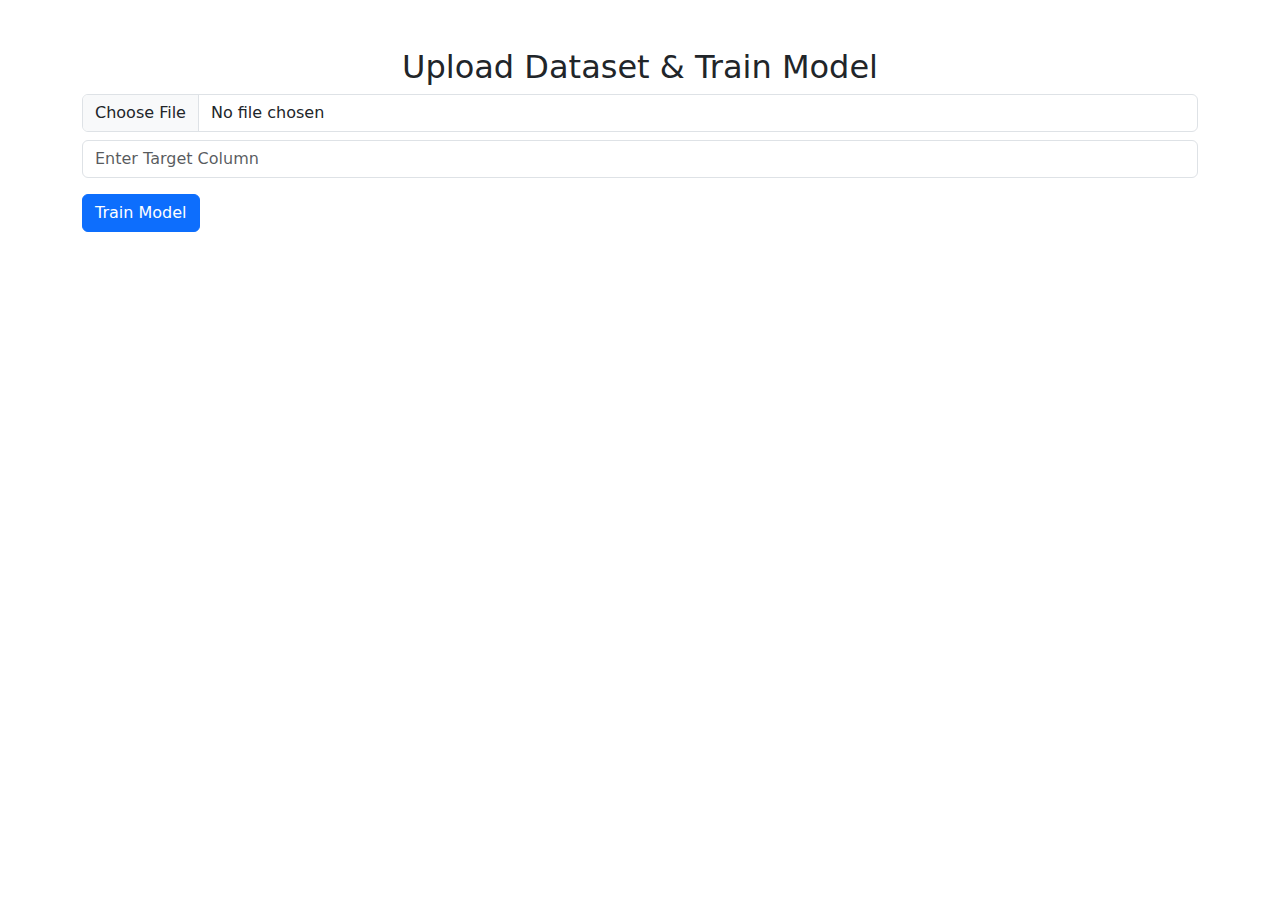
==== templates/index.html @ 3f5649b6 "third commit" ====
<!DOCTYPE html>
<html lang="en">
<head>
    <meta charset="UTF-8">
    <meta name="viewport" content="width=device-width, initial-scale=1.0">
    <title>AutoML Trainer</title>
    <link href="https://cdn.jsdelivr.net/npm/bootstrap@5.3.0/dist/css/bootstrap.min.css" rel="stylesheet">
</head>
<body class="container mt-5">

    <h2 class="text-center">Upload Dataset & Train Model</h2>
    
    <form id="trainForm" enctype="multipart/form-data">
        <input type="file" id="file" class="form-control" required>
        <input type="text" id="target_column" class="form-control mt-2" placeholder="Enter Target Column" required>
        <button type="submit" class="btn btn-primary mt-3">Train Model</button>
    </form>

    <p id="trainResult" class="mt-3"></p>

    <div id="predictButton" class="text-center mt-4" style="display: none;">
        <a href="/predict" class="btn btn-success">Go to Predict</a>
    </div>

    <script>
        document.getElementById("trainForm").addEventListener("submit", async function(event) {
            event.preventDefault();
            let formData = new FormData();
            formData.append("file", document.getElementById("file").files[0]);
            formData.append("target_column", document.getElementById("target_column").value);

            let response = await fetch("/train", { method: "POST", body: formData });
            let result = await response.text();

            document.getElementById("trainResult").innerText = "Model trained successfully!";
            document.getElementById("predictButton").style.display = "block";
        });
    </script>

</body>
</html>
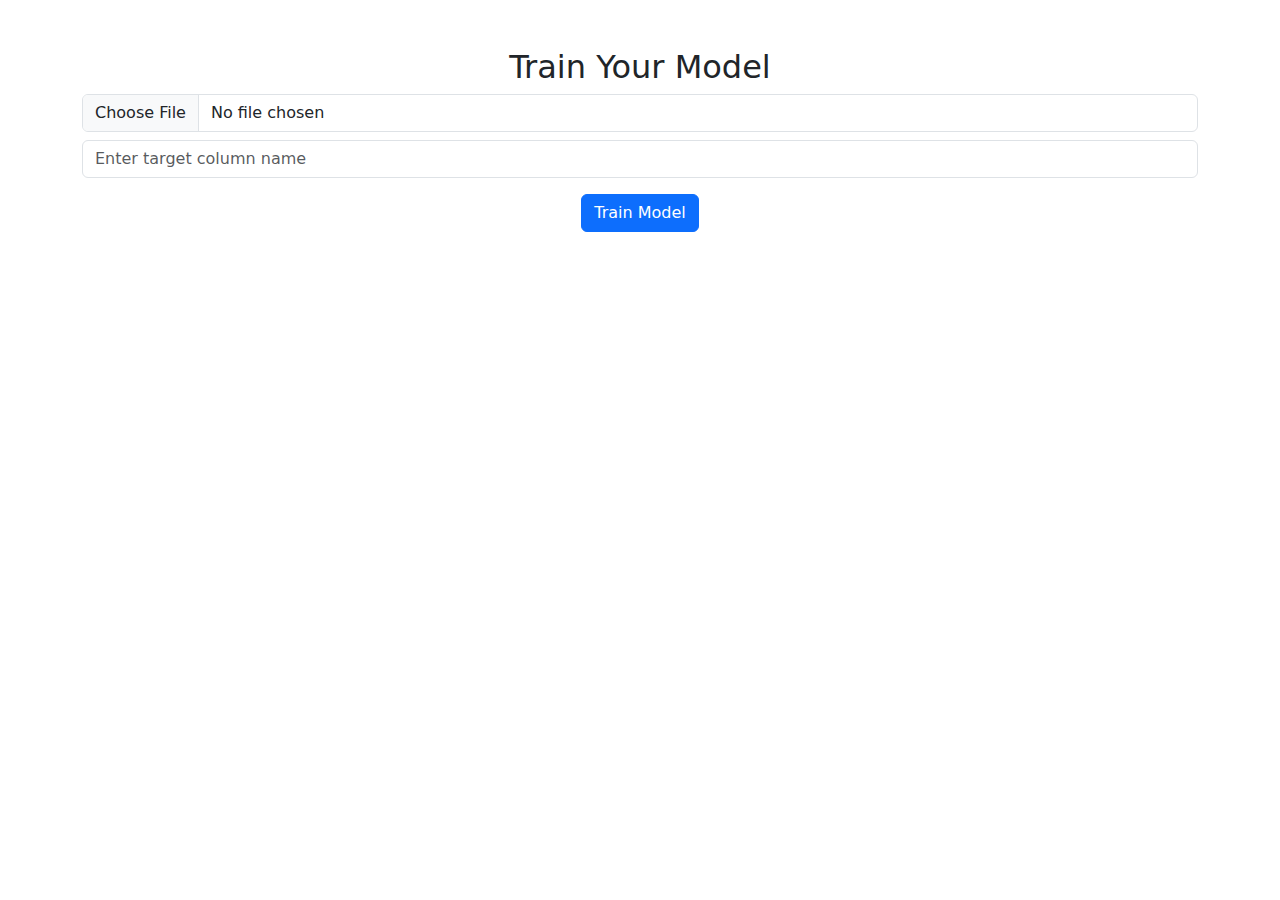
==== commit 53a36615: "robust data transformation" ====
--- a/templates/index.html
+++ b/templates/index.html
@@ -3,20 +3,28 @@
 <head>
     <meta charset="UTF-8">
     <meta name="viewport" content="width=device-width, initial-scale=1.0">
-    <title>AutoML Trainer</title>
+    <title>Train Model</title>
     <link href="https://cdn.jsdelivr.net/npm/bootstrap@5.3.0/dist/css/bootstrap.min.css" rel="stylesheet">
 </head>
 <body class="container mt-5">
 
-    <h2 class="text-center">Upload Dataset & Train Model</h2>
-    
-    <form id="trainForm" enctype="multipart/form-data">
+    <h2 class="text-center">Train Your Model</h2>
+
+    <form id="trainForm" class="text-center">
         <input type="file" id="file" class="form-control" required>
-        <input type="text" id="target_column" class="form-control mt-2" placeholder="Enter Target Column" required>
+        <input type="text" id="target_column" class="form-control mt-2" placeholder="Enter target column name" required>
         <button type="submit" class="btn btn-primary mt-3">Train Model</button>
     </form>
 
-    <p id="trainResult" class="mt-3"></p>
+    <p id="trainResult" class="mt-3 text-center"></p>
+
+   
+
+    <div id="modelInfo" class="alert alert-info mt-3" style="display: none;">
+        <h4>Best Model Selected:</h4>
+        <p><strong>Model:</strong> <span id="bestModel"></span></p>
+        <p><strong>Score:</strong> <span id="modelScore"></span></p>
+    </div>
 
     <div id="predictButton" class="text-center mt-4" style="display: none;">
         <a href="/predict" class="btn btn-success">Go to Predict</a>
@@ -25,15 +33,41 @@
     <script>
         document.getElementById("trainForm").addEventListener("submit", async function(event) {
             event.preventDefault();
+
             let formData = new FormData();
             formData.append("file", document.getElementById("file").files[0]);
             formData.append("target_column", document.getElementById("target_column").value);
 
-            let response = await fetch("/train", { method: "POST", body: formData });
-            let result = await response.text();
+            let trainResult = document.getElementById("trainResult");
+            trainResult.innerText = "Training in progress...";
+            trainResult.style.color = "blue";
 
-            document.getElementById("trainResult").innerText = "Model trained successfully!";
-            document.getElementById("predictButton").style.display = "block";
+            try {
+                let response = await fetch("/train", {
+                    method: "POST",
+                    body: formData
+                });
+
+                let data = await response.json();
+
+                if (response.ok) {
+                    trainResult.innerText = "Training Completed!";
+                    trainResult.style.color = "green";
+
+                    document.getElementById("modelInfo").style.display = "block";
+                    document.getElementById("bestModel").innerText = data.best_model;
+                    document.getElementById("modelScore").innerText = data.score;
+
+                    document.getElementById("predictButton").style.display = "block";
+                } else {
+                    trainResult.innerText = "Error in training: " + data.error;
+                    trainResult.style.color = "red";
+                }
+            } catch (error) {
+                trainResult.innerText = "Unexpected error occurred!";
+                trainResult.style.color = "red";
+                console.error("Error:", error);
+            }
         });
     </script>
 
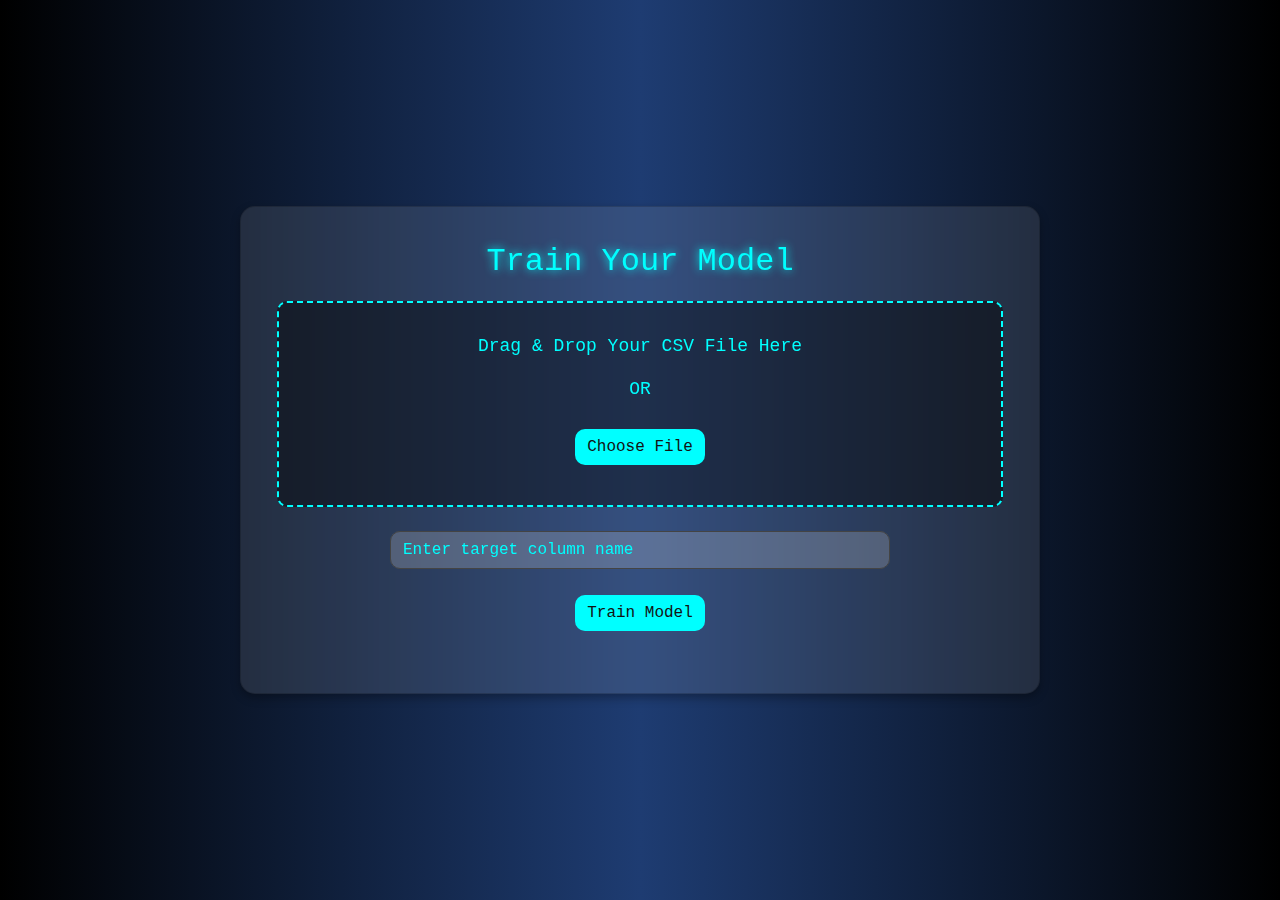
==== commit 282041c9: "frontend changes" ====
--- a/templates/index.html
+++ b/templates/index.html
@@ -5,42 +5,260 @@
     <meta name="viewport" content="width=device-width, initial-scale=1.0">
     <title>Train Model</title>
     <link href="https://cdn.jsdelivr.net/npm/bootstrap@5.3.0/dist/css/bootstrap.min.css" rel="stylesheet">
+    <style>
+        body {
+            background: #000000;  
+            background: -webkit-linear-gradient(to right, #000000, #1e3c72, #000000);  
+            background: linear-gradient(to right, #000000, #1e3c72, #000000); 
+            color: #e5e5e5; 
+            font-family: 'Consolas', 'Courier New', monospace; 
+            height: 100vh;
+            display: flex;
+            justify-content: center;
+            align-items: center;
+            margin: 0;
+        }
+
+        
+        .container {
+            padding: 40px;
+            width: 100%;
+            display: flex;
+            justify-content: center;
+            align-items: center;
+            flex-wrap: wrap;
+        }
+
+        h2, #t {
+            color: #00ffff; 
+            text-align: center;
+            text-shadow: 0 0 10px #00ffff;
+            margin-bottom: 20px;
+        }
+
+        .drop-area {
+            border: 2px dashed #00ffff; 
+            border-radius: 10px;
+            padding: 30px;
+            text-align: center;
+            font-size: 18px;
+            color: #00ffff;
+            background-color: rgba(0, 0, 0, 0.4); 
+            transition: background-color 0.3s ease;
+        }
+
+        .drop-area:hover {
+            background-color: rgba(0, 0, 0, 0.6); 
+        }
+
+        .dragover {
+            background-color: rgba(0, 0, 0, 0.7); 
+        }
+
+        .form-control, .btn {
+            max-width: 500px;
+            margin: 10px auto;
+            border-radius: 10px;
+            font-size: 16px;
+            background: rgba(255, 255, 255, 0.1); 
+            border: 1px solid #444; 
+            color: #e5e5e5;
+            backdrop-filter: blur(8px); 
+        }
+
+        .form-control:focus, .btn:focus {
+            outline: none;
+            box-shadow: 0 0 10px #00ffff; 
+            border-color: #00ffff; 
+        }
+
+        .form-control::placeholder {
+            color: #00ffff; 
+            opacity: 1;
+        }
+
+        .btn {
+            background-color: #00ffff; 
+            color: #121212; 
+            border: none;
+            transition: all 0.3s ease;
+        }
+
+        .btn:hover {
+            background-color: #00ff99;
+            color: #121212;
+            box-shadow: 0 0 10px #00ff99; 
+        }
+
+        .btn:active {
+            background-color: #ff00ff; 
+            color: #121212;
+        }
+
+        .alert {
+            display: none;
+            background-color: rgba(0, 0, 0, 0.5); 
+            border: 1px solid #ff00ff;
+            padding: 15px;
+            border-radius: 10px;
+        }
+
+        #trainResult {
+            font-weight: bold;
+            color: #00ffff; 
+            text-align: center;
+        }
+
+        #modelInfo {
+            background-color: rgba(0, 0, 0, 0.5); 
+            color: #00ffff;
+            border: 1px solid #00ffff;
+            padding: 15px;
+            border-radius: 10px;
+        }
+
+        #trainResult {
+            margin-top: 10px;
+        }
+
+        #predictButton {
+            margin-top: 20px;
+        }
+
+        .card {
+            background: rgba(255, 255, 255, 0.1); 
+            border-radius: 15px;
+            box-shadow: 0 4px 10px rgba(0, 0, 0, 0.3);
+            backdrop-filter: blur(10px);
+            width: 300px;
+            margin: 20px;
+            padding: 20px;
+            color: #00ffff;
+        }
+
+        .card-header {
+            color: #ff00ff; 
+            text-align: center;
+            font-size: 20px;
+        }
+
+        .card-body {
+            color: #00ffff;
+        }
+
+        .card-footer {
+            text-align: center;
+            font-size: 14px;
+            color: #ff00ff; 
+        }
+
+        #mainCard {
+            width: 800px;
+            margin: 0;
+            transition: width 0.5s ease, margin 0.5s ease;
+        }
+
+        #trainDetailsCard {
+            display: none;
+            height: 430px;
+        }
+    </style>
 </head>
-<body class="container mt-5">
-
-    <h2 class="text-center">Train Your Model</h2>
-
-    <form id="trainForm" class="text-center">
-        <input type="file" id="file" class="form-control" required>
-        <input type="text" id="target_column" class="form-control mt-2" placeholder="Enter target column name" required>
-        <button type="submit" class="btn btn-primary mt-3">Train Model</button>
-    </form>
-
-    <p id="trainResult" class="mt-3 text-center"></p>
-
-   
-
-    <div id="modelInfo" class="alert alert-info mt-3" style="display: none;">
-        <h4>Best Model Selected:</h4>
-        <p><strong>Model:</strong> <span id="bestModel"></span></p>
-        <p><strong>Score:</strong> <span id="modelScore"></span></p>
+<body>
+
+    <div class="container">
+        <div class="card" id="mainCard">
+            <div class="card-body">
+                <h2>Train Your Model</h2>
+                <div class="drop-area" id="drop-area">
+                    <p>Drag & Drop Your CSV File Here</p>
+                    <p>OR</p>
+                    <input type="file" id="file" class="form-control" style="display:none;">
+                    <button id="chooseFileBtn" class="btn btn-info">Choose File</button>
+                </div>
+                <div class="text-center mt-4">
+                    <input type="text" id="target_column" class="form-control" placeholder="Enter target column name" required>
+                    <button type="submit" id="trainBtn" class="btn btn-primary mt-3">Train Model</button>
+                </div>
+                <p id="trainResult" class="mt-3 text-center"></p>
+            </div>
+        </div>
+
+        <div class="card" id="trainDetailsCard">
+            <div class="card-header">
+                <p id="t">Training Details</p>
+            </div>
+            <div class="card-body">
+                <h4>Best Model Selected:</h4>
+                <p><strong>Model:</strong> <span id="bestModel"></span></p>
+                <p><strong>Score:</strong> <span id="modelScore"></span></p>
+            </div>
+            <div class="card-footer">
+                <a href="/predict" class="btn btn-success">Go to Predict</a>
+            </div>
+        </div>
     </div>
 
-    <div id="predictButton" class="text-center mt-4" style="display: none;">
-        <a href="/predict" class="btn btn-success">Go to Predict</a>
-    </div>
-
     <script>
-        document.getElementById("trainForm").addEventListener("submit", async function(event) {
+        const dropArea = document.getElementById('drop-area');
+        const fileInput = document.getElementById('file');
+        const chooseFileBtn = document.getElementById('chooseFileBtn');
+        const trainBtn = document.getElementById('trainBtn');
+        const trainDetailsCard = document.getElementById('trainDetailsCard');
+        const mainCard = document.getElementById('mainCard');
+        const trainResult = document.getElementById('trainResult');
+
+        let fileName = '';
+
+        chooseFileBtn.addEventListener('click', () => {
+            fileInput.click();
+        });
+
+        fileInput.addEventListener('change', () => {
+            if (fileInput.files.length > 0) {
+                fileName = fileInput.files[0].name;
+                dropArea.innerHTML = `<p>File Selected: ${fileName}</p>`;
+            }
+        });
+
+        dropArea.addEventListener('dragover', (e) => {
+            e.preventDefault();
+            dropArea.classList.add('dragover');
+        });
+
+        dropArea.addEventListener('dragleave', () => {
+            dropArea.classList.remove('dragover');
+        });
+
+        dropArea.addEventListener('drop', (e) => {
+            e.preventDefault();
+            dropArea.classList.remove('dragover');
+            if (e.dataTransfer.files.length > 0) {
+                fileInput.files = e.dataTransfer.files;
+                fileName = fileInput.files[0].name;
+                dropArea.innerHTML = `<p>File Selected: ${fileName}</p>`;
+            }
+        });
+
+        trainBtn.addEventListener('click', async function(event) {
             event.preventDefault();
 
+            if (!fileInput.files[0]) {
+                alert("Please select a file first!");
+                return;
+            }
+
+            if (!document.getElementById("target_column").value) {
+                alert("The target column should not be empty!");
+                return;
+            }
+
             let formData = new FormData();
-            formData.append("file", document.getElementById("file").files[0]);
+            formData.append("file", fileInput.files[0]);
             formData.append("target_column", document.getElementById("target_column").value);
 
-            let trainResult = document.getElementById("trainResult");
             trainResult.innerText = "Training in progress...";
-            trainResult.style.color = "blue";
+            trainResult.style.color = "#00ffff";
 
             try {
                 let response = await fetch("/train", {
@@ -52,20 +270,21 @@
 
                 if (response.ok) {
                     trainResult.innerText = "Training Completed!";
-                    trainResult.style.color = "green";
-
-                    document.getElementById("modelInfo").style.display = "block";
+                    trainResult.style.color = "#00ff99";
+
+                    trainDetailsCard.style.display = "block";
+                    mainCard.style.width = "650px";  
+                    mainCard.style.marginLeft = "50px";  
+
                     document.getElementById("bestModel").innerText = data.best_model;
                     document.getElementById("modelScore").innerText = data.score;
-
-                    document.getElementById("predictButton").style.display = "block";
                 } else {
                     trainResult.innerText = "Error in training: " + data.error;
-                    trainResult.style.color = "red";
+                    trainResult.style.color = "#ff073a";
                 }
             } catch (error) {
                 trainResult.innerText = "Unexpected error occurred!";
-                trainResult.style.color = "red";
+                trainResult.style.color = "ff073a";
                 console.error("Error:", error);
             }
         });
